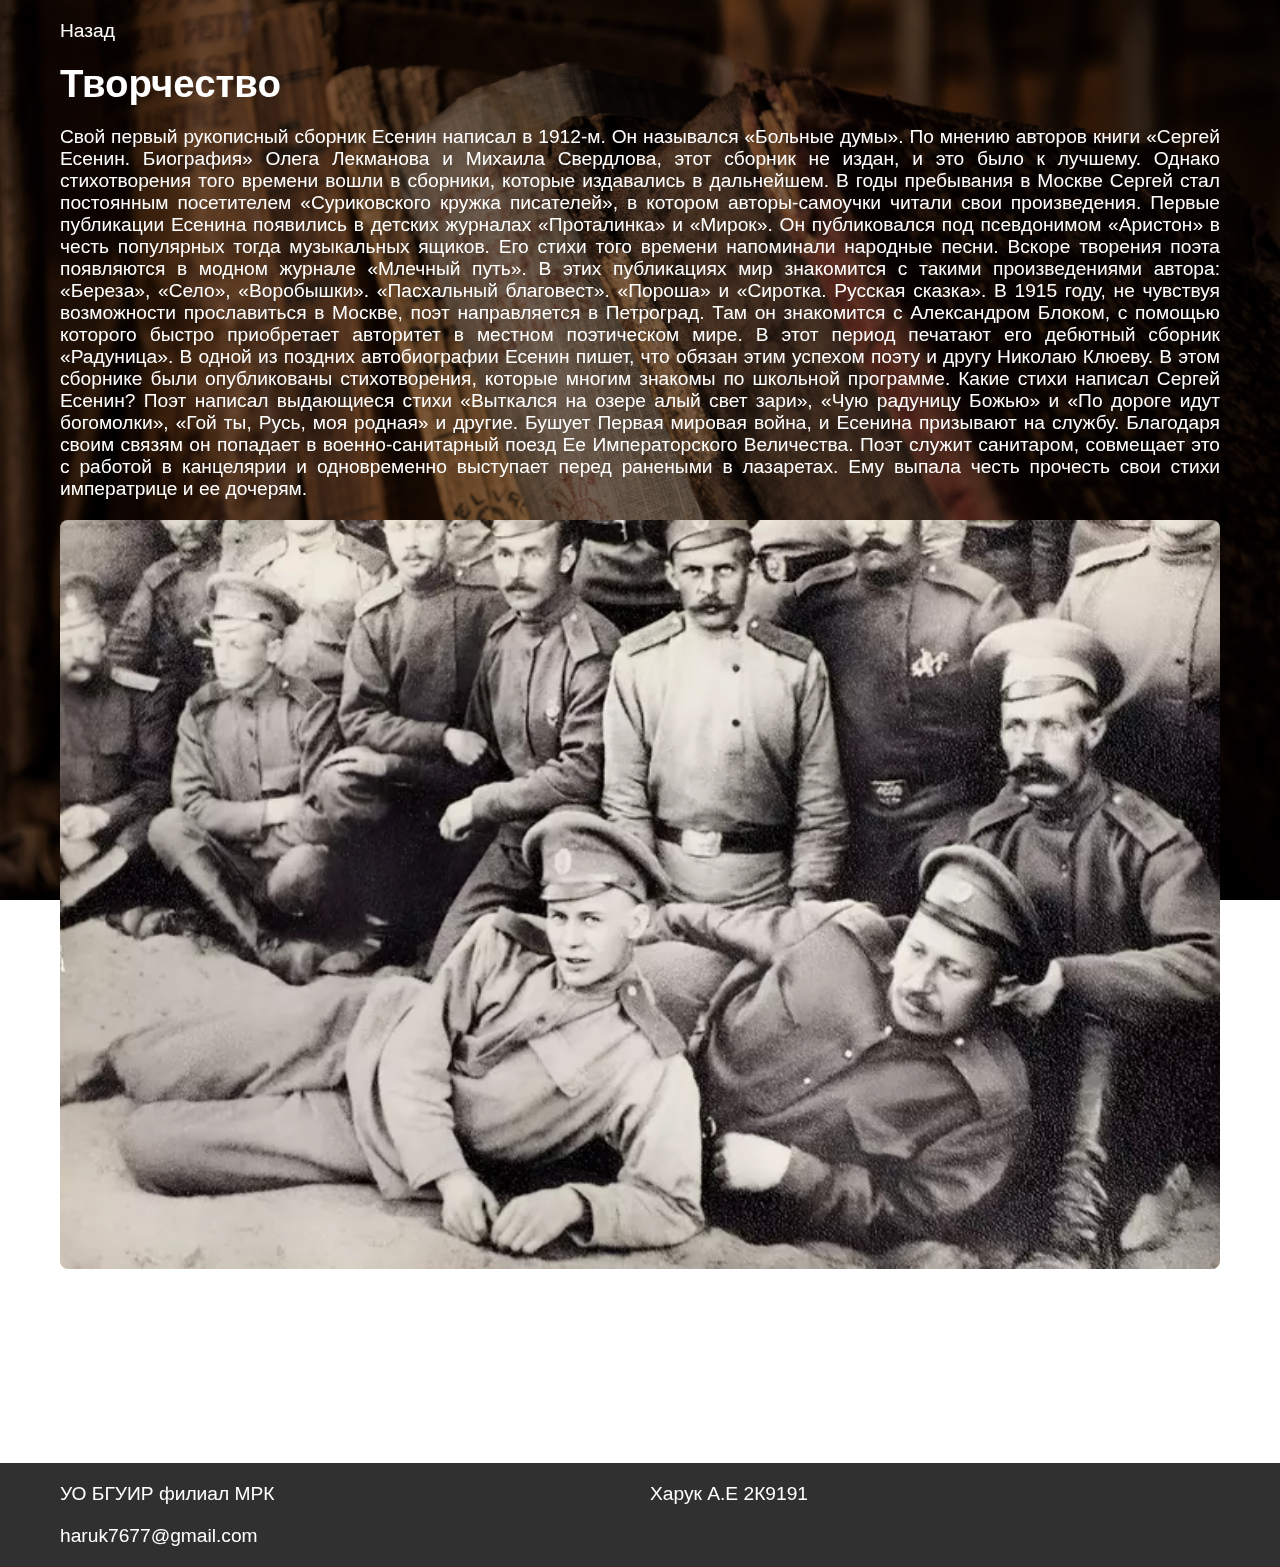
==== pages/creativity.html @ 6c26da48 "add footer and video" ====
<!DOCTYPE html>
<html lang="en">

<head>
    <meta charset="UTF-8">
    <meta http-equiv="X-UA-Compatible" content="IE=edge">
    <meta name="viewport" content="width=device-width, initial-scale=1.0">
    <title>Биография Есенина</title>
    <link rel="stylesheet" href="../styles/variables.css">
    <link rel="stylesheet" href="../styles/zero.css">
    <link rel="stylesheet" href="../styles/main.css">
</head>

<body>
    <div class="wrapper">
        <div class="backLink">
            <a href="../index.html">Назад</a>
        </div>
        <div class="title">
            <h1>Творчество</h1>
        </div>
        <div class="content">
            <p>
                Свой первый рукописный сборник Есенин написал в 1912-м. Он назывался «Больные думы». По мнению авторов
                книги «Сергей Есенин. Биография» Олега Лекманова и Михаила Свердлова, этот сборник не издан, и это было
                к лучшему. Однако стихотворения того времени вошли в сборники, которые издавались в дальнейшем. В годы
                пребывания в Москве Сергей стал постоянным посетителем «Суриковского кружка писателей», в котором
                авторы-самоучки читали свои произведения. Первые публикации Есенина появились в детских журналах
                «Проталинка» и «Мирок». Он публиковался под псевдонимом «Аристон» в честь популярных тогда музыкальных
                ящиков. Его стихи того времени напоминали народные песни. Вскоре творения поэта появляются в модном
                журнале «Млечный путь». В этих публикациях мир знакомится с такими произведениями автора: «Береза»,
                «Село», «Воробышки». «Пасхальный благовест». «Пороша» и «Сиротка. Русская сказка». В 1915 году, не
                чувствуя возможности прославиться в Москве, поэт направляется в Петроград. Там он знакомится с
                Александром Блоком, с помощью которого быстро приобретает авторитет в местном поэтическом мире. В этот
                период печатают его дебютный сборник «Радуница». В одной из поздних автобиографии Есенин пишет, что
                обязан этим успехом поэту и другу Николаю Клюеву. В этом сборнике были опубликованы стихотворения,
                которые многим знакомы по школьной программе. Какие стихи написал Сергей Есенин? Поэт написал выдающиеся
                стихи «Выткался на озере алый свет зари», «Чую радуницу Божью» и «По дороге идут богомолки», «Гой ты,
                Русь, моя родная» и другие. Бушует Первая мировая война, и Есенина призывают на службу. Благодаря своим
                связям он попадает в военно-санитарный поезд Ее Императорского Величества. Поэт служит санитаром,
                совмещает это с работой в канцелярии и одновременно выступает перед ранеными в лазаретах. Ему выпала
                честь прочесть свои стихи императрице и ее дочерям.
            </p>
            <img src="../media/es_creativiti.jpg" alt="">
            <p>
                Поэт с большим вдохновением встречает Октябрьский переворот 1917 года. Этот момент знаменует начало
                нового этапа творчества поэта. Есенин пишет поэму «Товарищ» и становится пророком нового времени. В это
                же время поэт попадает в круги имажинистов (Анатолий Мариенгоф, Николай Эрдман, Вадим Шершеневич,
                Надежда Вольпин), которые отдавали приоритет в творчестве ярким метафорам. Успех и городская жизнь
                кружат голову поэту, его настигает творческий кризис, который проявляется в эпатаже — пьянстве,
                дебоширстве, драках. Этот период жизни Есенина отражен в его городском цикле, в том числе в
                стихотворениях «Москва кабацкая», «Трерядница», «Стихи скандалиста», «Исповедь хулигана». Поэт в это
                время пишет поэму «Пугачев».
            </p>
        </div>
    </div>
    <footer>
        <div class="info">
            <p>
                <span>УО БГУИР филиал МРК</span>
                <span>Харук А.Е 2К9191</span>
                <span>haruk7677@gmail.com</span>
            </p>
        </div>
    </footer>
</body>

</html>
---- styles/variables.css ----
:root {
    --black-wall: #00000060;
    --text-color: #ffffff; 
    --max-width: 1200px;
    --padding-s: 10px;
    --padding-m: 20px;
    --padding-l: 30px;
    --border-radius: 8px;
    --fs: 1.2em;
}
---- styles/zero.css ----
* {
  padding: 0;
  margin: 0;
  box-sizing: border-box;
}

html,
body {
  display: grid;
  grid-template-rows: 1fr auto;
  width: 100%;
}

body {
  font-family: "Gill Sans", "Gill Sans MT", Calibri, "Trebuchet MS", sans-serif;
  height: 100%;
  min-height: 100vh;
  font-size: var(--fs);
  color: var(--text-color);
}

body::after {
  content: "";
  position: fixed;
  left: 0;
  top: 0;
  width: 100%;
  height: 100%;
  background-image: url("../media/bg.jpg");
  background-repeat: no-repeat;
  background-size: cover;
  background-position: center;
  filter: brightness(0.5);
  z-index: -1;
}
---- styles/main.css ----
.wrapper {
  display: flex;
  flex-wrap: wrap;
  grid-gap: var(--padding-m);
  position: relative;
  width: 100%;
  height: fit-content;
  max-width: var(--max-width);
  margin: 0 auto;
  padding: var(--padding-m);
}

.wrapper > * {
  flex: 1 0 20%;
  min-width: 250px;
}

.title {
  flex: 1 0 100%;
}

a {
  text-decoration: none;
  color: var(--text-color);
}

.linksContainer {
  width: 100%;
  height: fit-content;
  background-color: #ffffff10;
  border-radius: var(--border-radius);
  backdrop-filter: blur(3px);
  box-shadow: 0 0 6px #00000040;
  padding: var(--padding-m);
}

.linksContainer > .links {
  display: flex;
  flex-direction: column;
  grid-gap: var(--padding-m);
  list-style: none;
}

.linksContainer > .links > li {
  display: flex;
  justify-content: center;
  width: 100%;
  height: fit-content;
}

.imageContainer {
  display: flex;
  justify-content: flex-end;
  width: 100%;
  height: fit-content;
}

img, video, iframe {
  width: 100%;
  height: auto;
  border-radius: var(--border-radius);
}

.content {
  display: flex;
  flex-direction: column;
  grid-gap: var(--padding-m);
  width: 100%;
  height: fit-content;
}

.content p {
  text-align: justify;
}

footer {
  align-self: flex-end;
  width: 100%;
  height: fit-content;
  background-color: #303030;
}

footer > .info {
  width: 100%;
  height: fit-content;
  max-width: var(--max-width);
  margin: 0 auto;
  padding: var(--padding-m);
}

footer > .info > p {
  display: grid;
  grid-template-columns: 1fr 1fr;
  grid-gap: var(--padding-m);
}
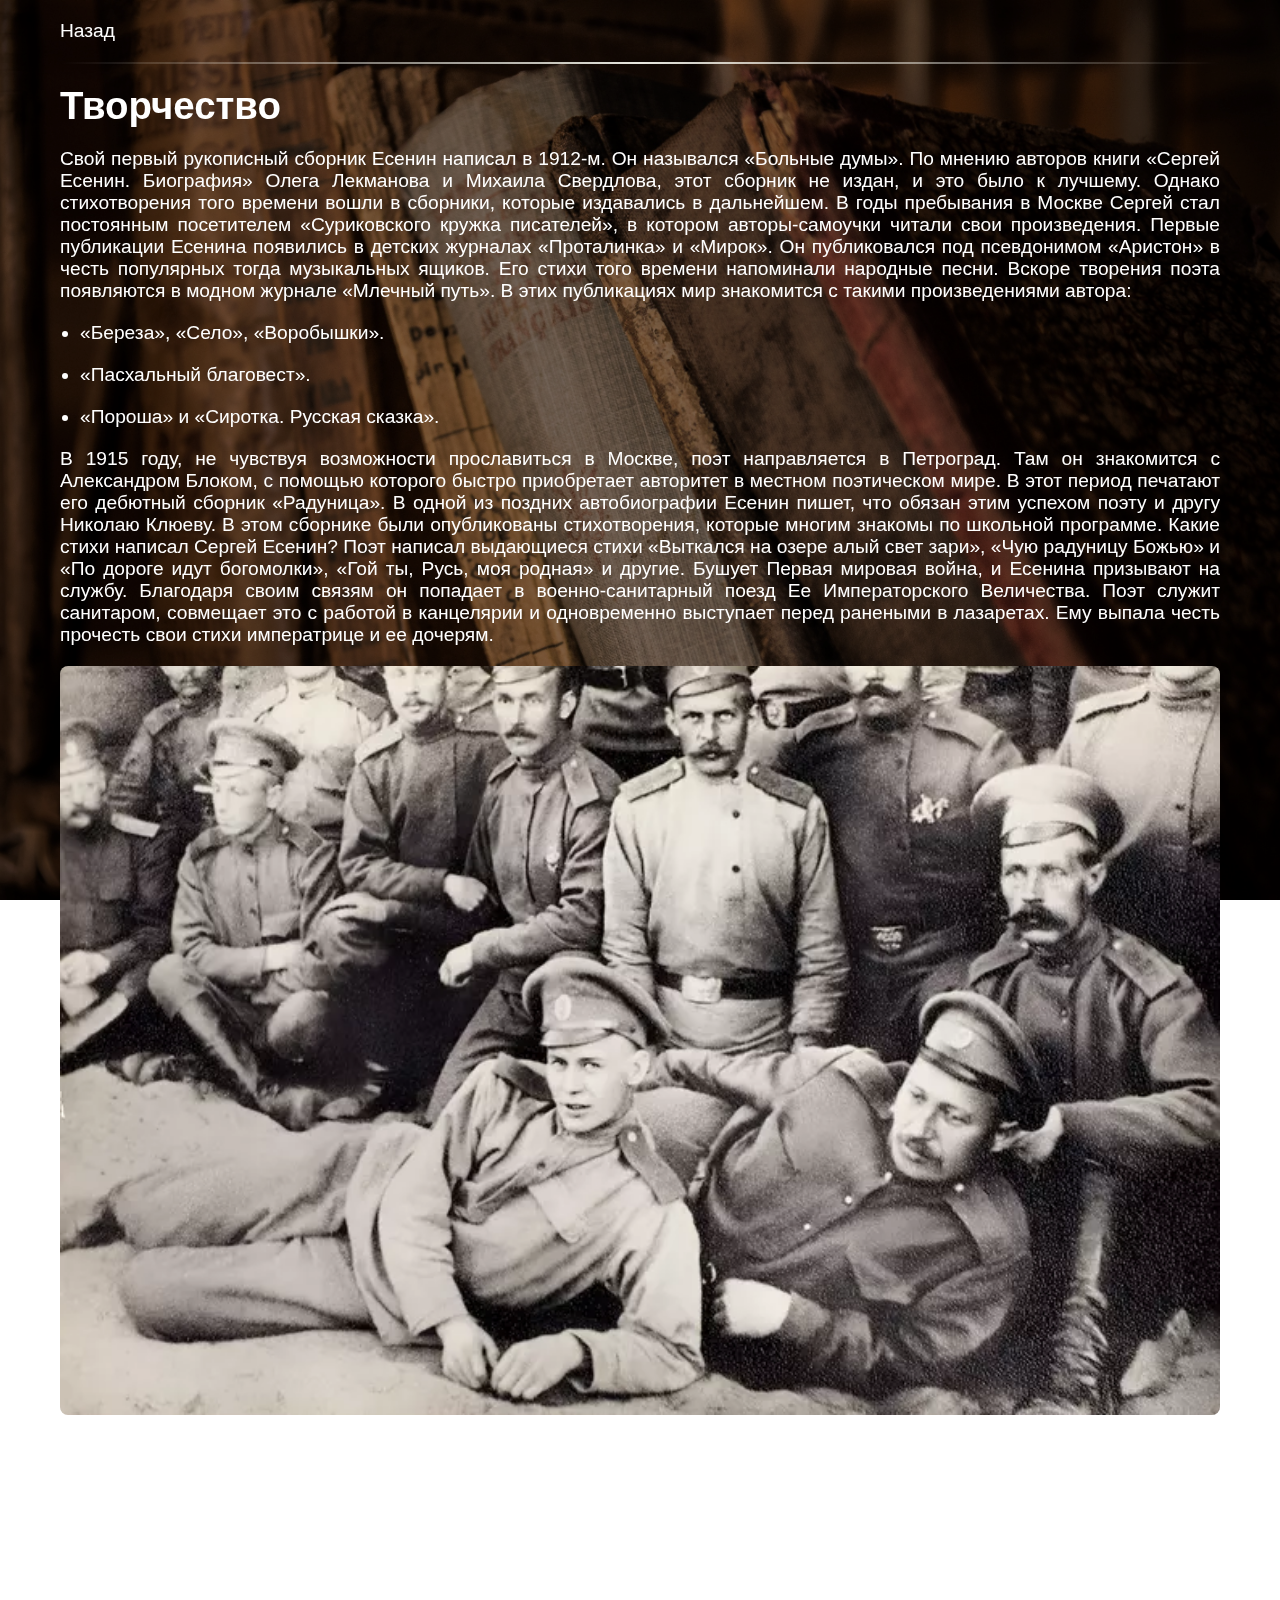
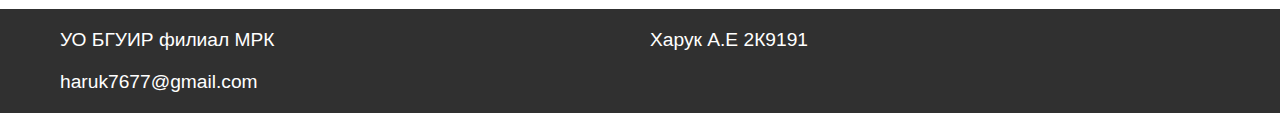
==== commit 3abc0be3: "add line at top" ====
--- a/pages/creativity.html
+++ b/pages/creativity.html
@@ -16,6 +16,7 @@
         <div class="backLink">
             <a href="../index.html">Назад</a>
         </div>
+        <div class="line"></div>
         <div class="title">
             <h1>Творчество</h1>
         </div>
@@ -28,9 +29,28 @@
                 авторы-самоучки читали свои произведения. Первые публикации Есенина появились в детских журналах
                 «Проталинка» и «Мирок». Он публиковался под псевдонимом «Аристон» в честь популярных тогда музыкальных
                 ящиков. Его стихи того времени напоминали народные песни. Вскоре творения поэта появляются в модном
-                журнале «Млечный путь». В этих публикациях мир знакомится с такими произведениями автора: «Береза»,
-                «Село», «Воробышки». «Пасхальный благовест». «Пороша» и «Сиротка. Русская сказка». В 1915 году, не
-                чувствуя возможности прославиться в Москве, поэт направляется в Петроград. Там он знакомится с
+                журнале «Млечный путь». В этих публикациях мир знакомится с такими произведениями автора:
+            </p>
+            <ul>
+                <li>
+                    <p>
+                        «Береза», «Село», «Воробышки».
+                    </p>
+                </li>
+                <li>
+                    <p>
+                        «Пасхальный благовест».
+                    </p>
+                </li>
+                <li>
+                    <p>
+                        «Пороша» и «Сиротка. Русская сказка».
+                    </p>
+                </li>
+            </ul>
+            <p>
+                В 1915 году, не чувствуя возможности прославиться в Москве, поэт направляется в Петроград. Там он
+                знакомится с
                 Александром Блоком, с помощью которого быстро приобретает авторитет в местном поэтическом мире. В этот
                 период печатают его дебютный сборник «Радуница». В одной из поздних автобиографии Есенин пишет, что
                 обязан этим успехом поэту и другу Николаю Клюеву. В этом сборнике были опубликованы стихотворения,
--- a/styles/zero.css
+++ b/styles/zero.css
@@ -25,7 +25,7 @@
   left: 0;
   top: 0;
   width: 100%;
-  height: 100%;
+  height: 100vh;
   background-image: url("../media/bg.jpg");
   background-repeat: no-repeat;
   background-size: cover;
--- a/styles/main.css
+++ b/styles/main.css
@@ -19,9 +19,44 @@
   flex: 1 0 100%;
 }
 
+.line {
+  flex: 1 0 100%;
+  width: 100%;
+  height: 2px;
+  border: none;
+  background: linear-gradient(0.25turn, #00000000, #f8f8efee, #00000000);
+}
+
 a {
+  position: relative;
   text-decoration: none;
   color: var(--text-color);
+  padding: 4px 0;
+}
+
+a::before, a::after {
+  content: "";
+  position: absolute;
+  transform: scaleX(0);
+  left: 0;
+  width: 100%;
+  height: 2px;
+  background-color: #00bfff;
+  transition: transform 0.6s ease;
+}
+
+a::before {
+  top: 0;
+  transform-origin: left;
+}
+
+a::after {
+  bottom: 0;
+  transform-origin: right;
+}
+
+a:hover::before, a:hover::after {
+  transform: scaleX(1);
 }
 
 .linksContainer {
@@ -61,6 +96,10 @@
   border-radius: var(--border-radius);
 }
 
+iframe {
+  aspect-ratio: 16/9;
+}
+
 .content {
   display: flex;
   flex-direction: column;
@@ -92,4 +131,11 @@
   display: grid;
   grid-template-columns: 1fr 1fr;
   grid-gap: var(--padding-m);
+}
+
+ul {
+  display: flex;
+  flex-direction: column;
+  grid-gap: var(--padding-m);
+  padding-left: var(--padding-m);
 }